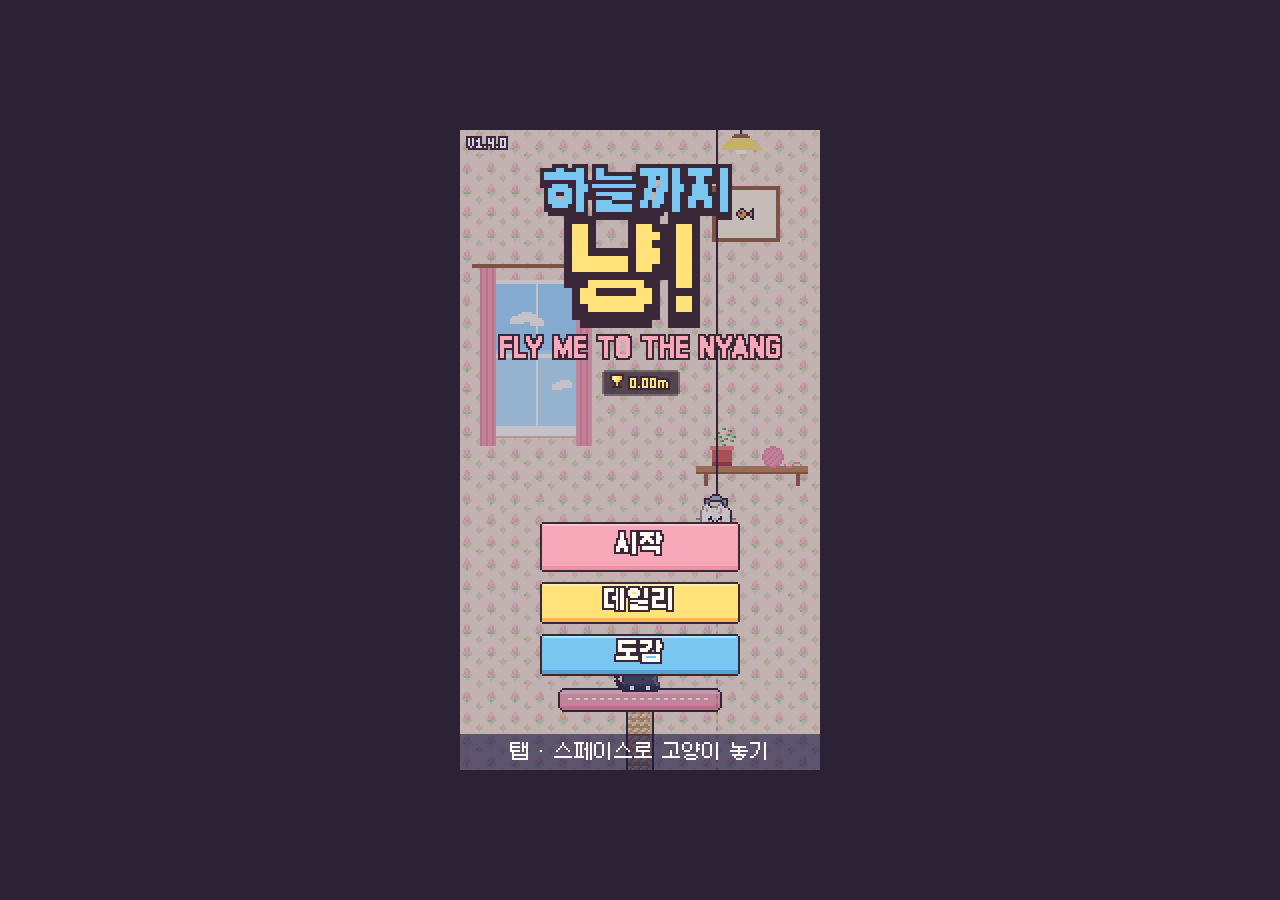
==== index.html @ babbe8de "깨진 글씨 수정, 기울어진 고양이 얼굴 보존(RotSprite), 앱 아이콘 추가 (v1.4.0) - 도트 숫자 글꼴에 빠진 영문 대문자 추가 (PERFECT 깨짐), 외곽선이 글" ====
<!doctype html>
<html lang="ko">
<head>
  <meta charset="utf-8">
  <meta name="viewport" content="width=device-width, initial-scale=1, maximum-scale=1, user-scalable=no">
  <meta name="theme-color" content="#2b2236">
  <title>하늘까지 냥 · Fly Me to the Nyang</title>
  <link rel="icon" type="image/png" sizes="32x32" href="icons/favicon-32.png">
  <link rel="icon" type="image/png" sizes="192x192" href="icons/icon-192.png">
  <link rel="apple-touch-icon" href="icons/apple-touch-icon.png">
  <link rel="manifest" href="manifest.webmanifest">
  <meta name="apple-mobile-web-app-title" content="하늘까지 냥">
  <link rel="stylesheet" href="css/style.css?v=1.4.0">
</head>
<body>
  <canvas id="game" width="180" height="320"></canvas>
  <script src="vendor/matter.min.js?v=1.4.0"></script>
  <script type="module" src="js/main.js?v=1.4.0"></script>
</body>
</html>
---- css/style.css ----
html, body {
  margin: 0;
  height: 100%;
  overflow: hidden;
  background: #2b2236;
  overscroll-behavior: none;
}
body {
  display: flex;
  align-items: center;
  justify-content: center;
  -webkit-user-select: none;
  user-select: none;
  -webkit-tap-highlight-color: transparent;
}
#game {
  display: block;
  image-rendering: pixelated;
  image-rendering: crisp-edges;
  touch-action: none;
  cursor: pointer;
}
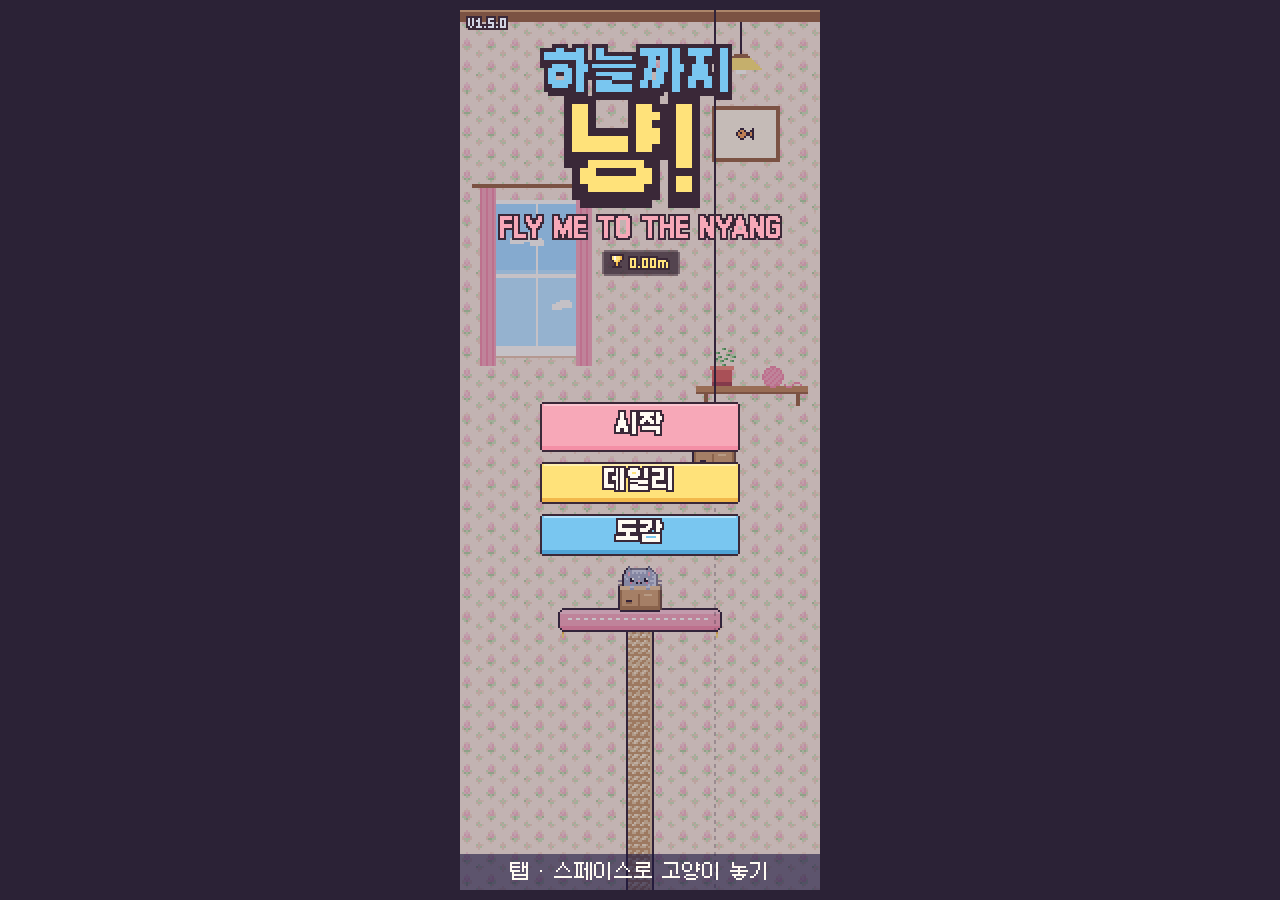
==== commit c0b90683: "화면 비율 맞춤: 세로로 긴 폰에서 위아래 빈 띠 없이 꽉 채움 (v1.5.0) - 세로 칸 수를 기기 비율에 맞춰 320~440으로, 가로 180은 고정 - 폰은 가로를 꽉 채우" ====
--- a/index.html
+++ b/index.html
@@ -10,11 +10,11 @@
   <link rel="apple-touch-icon" href="icons/apple-touch-icon.png">
   <link rel="manifest" href="manifest.webmanifest">
   <meta name="apple-mobile-web-app-title" content="하늘까지 냥">
-  <link rel="stylesheet" href="css/style.css?v=1.4.0">
+  <link rel="stylesheet" href="css/style.css?v=1.5.0">
 </head>
 <body>
   <canvas id="game" width="180" height="320"></canvas>
-  <script src="vendor/matter.min.js?v=1.4.0"></script>
-  <script type="module" src="js/main.js?v=1.4.0"></script>
+  <script src="vendor/matter.min.js?v=1.5.0"></script>
+  <script type="module" src="js/main.js?v=1.5.0"></script>
 </body>
 </html>
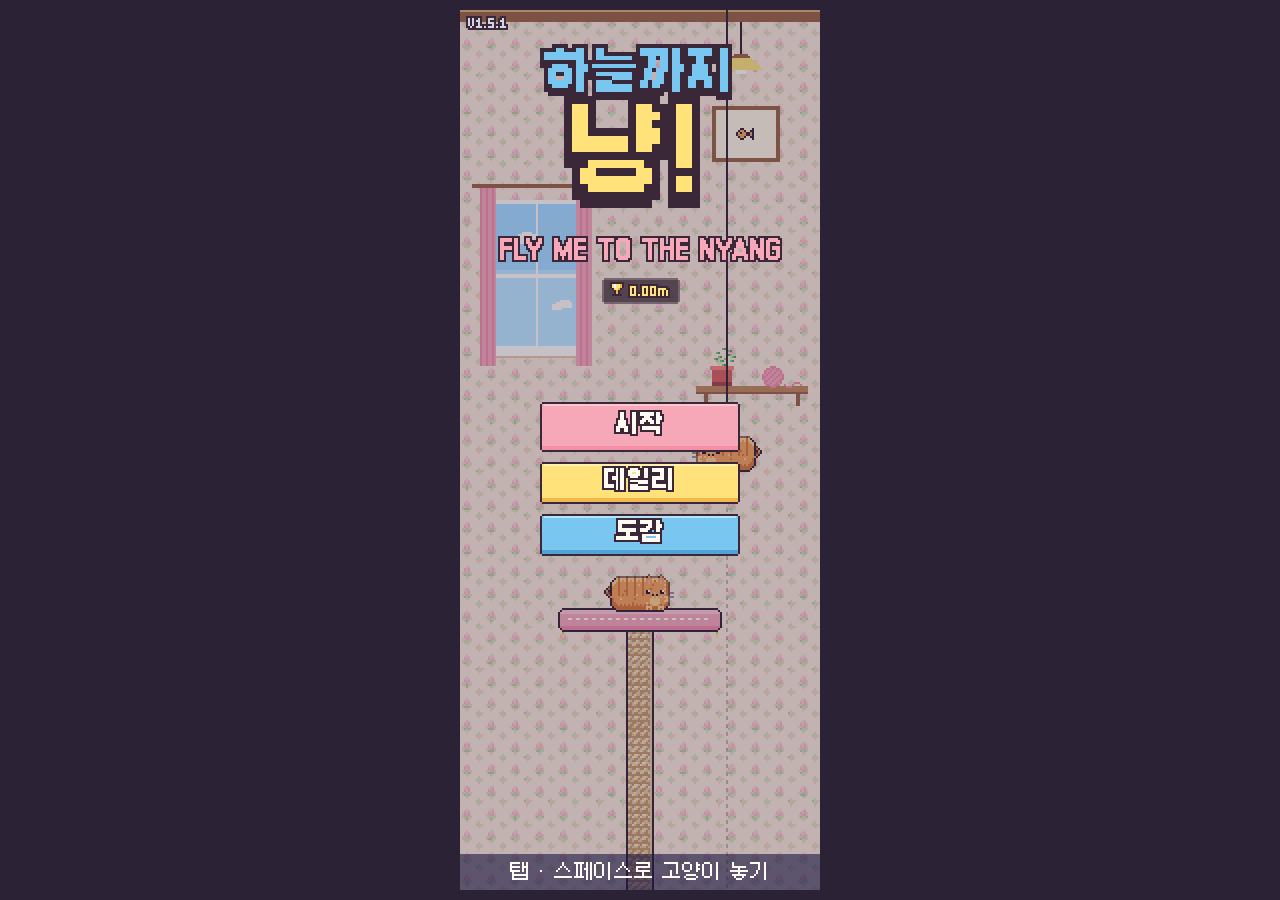
==== commit eb099b70: "타이틀 로고와 부제 사이 간격 넓힘 (v1.5.1) Co-Authored-By: Claude Opus 5.5 <noreply@anthropic.com> Claude-Session:" ====
--- a/index.html
+++ b/index.html
@@ -10,11 +10,11 @@
   <link rel="apple-touch-icon" href="icons/apple-touch-icon.png">
   <link rel="manifest" href="manifest.webmanifest">
   <meta name="apple-mobile-web-app-title" content="하늘까지 냥">
-  <link rel="stylesheet" href="css/style.css?v=1.5.0">
+  <link rel="stylesheet" href="css/style.css?v=1.5.1">
 </head>
 <body>
   <canvas id="game" width="180" height="320"></canvas>
-  <script src="vendor/matter.min.js?v=1.5.0"></script>
-  <script type="module" src="js/main.js?v=1.5.0"></script>
+  <script src="vendor/matter.min.js?v=1.5.1"></script>
+  <script type="module" src="js/main.js?v=1.5.1"></script>
 </body>
 </html>
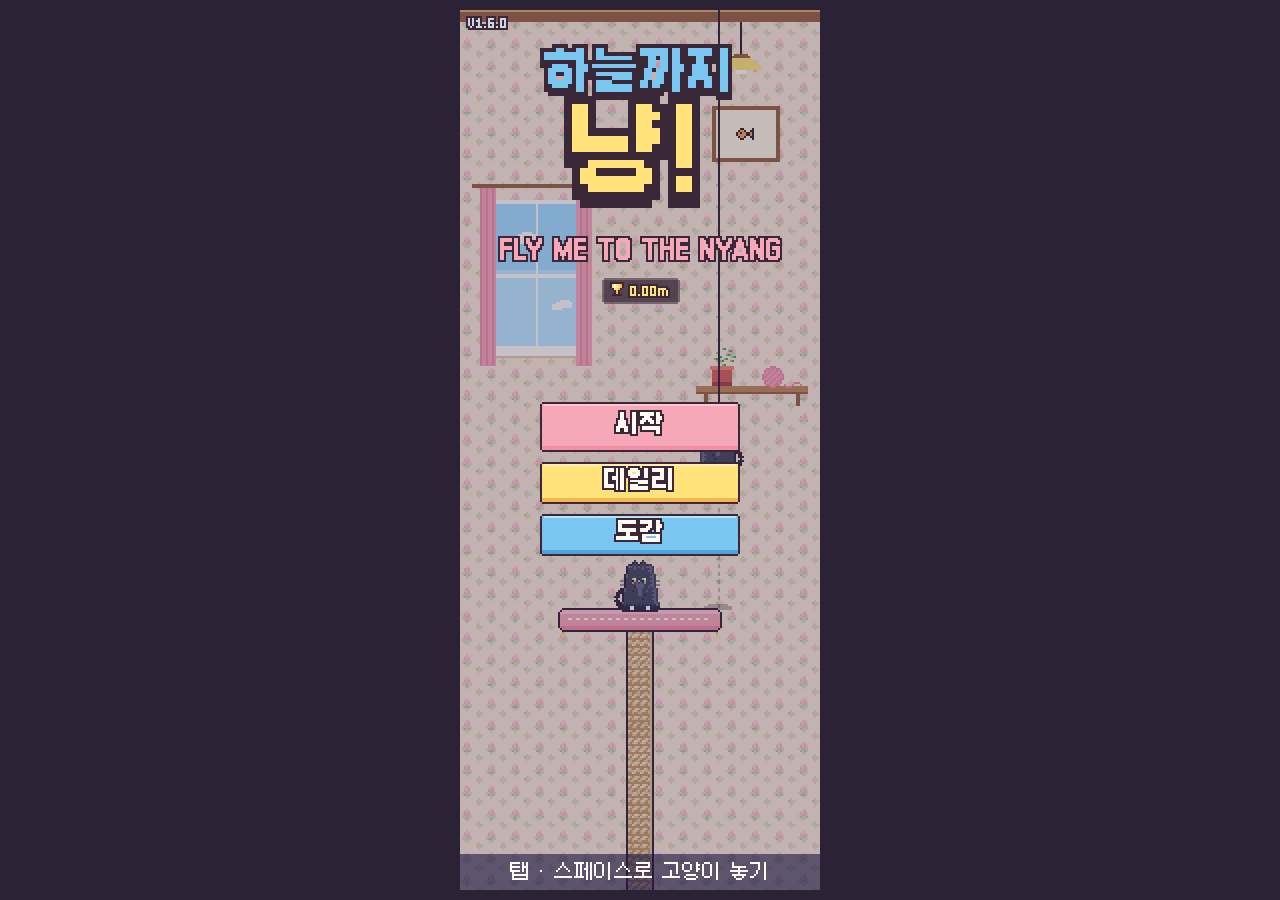
==== commit 68d7d323: "가운데 쌓기 도우미: 꼭대기 위 크레인 감속, 자석 보정, 착지 그림자 (v1.6.0) - 크레인이 꼭대기 고양이 위를 지날 때 최저 0.4배로 느려짐 - 꼭대기 중심 ±4px 안" ====
--- a/index.html
+++ b/index.html
@@ -10,11 +10,11 @@
   <link rel="apple-touch-icon" href="icons/apple-touch-icon.png">
   <link rel="manifest" href="manifest.webmanifest">
   <meta name="apple-mobile-web-app-title" content="하늘까지 냥">
-  <link rel="stylesheet" href="css/style.css?v=1.5.1">
+  <link rel="stylesheet" href="css/style.css?v=1.6.0">
 </head>
 <body>
   <canvas id="game" width="180" height="320"></canvas>
-  <script src="vendor/matter.min.js?v=1.5.1"></script>
-  <script type="module" src="js/main.js?v=1.5.1"></script>
+  <script src="vendor/matter.min.js?v=1.6.0"></script>
+  <script type="module" src="js/main.js?v=1.6.0"></script>
 </body>
 </html>
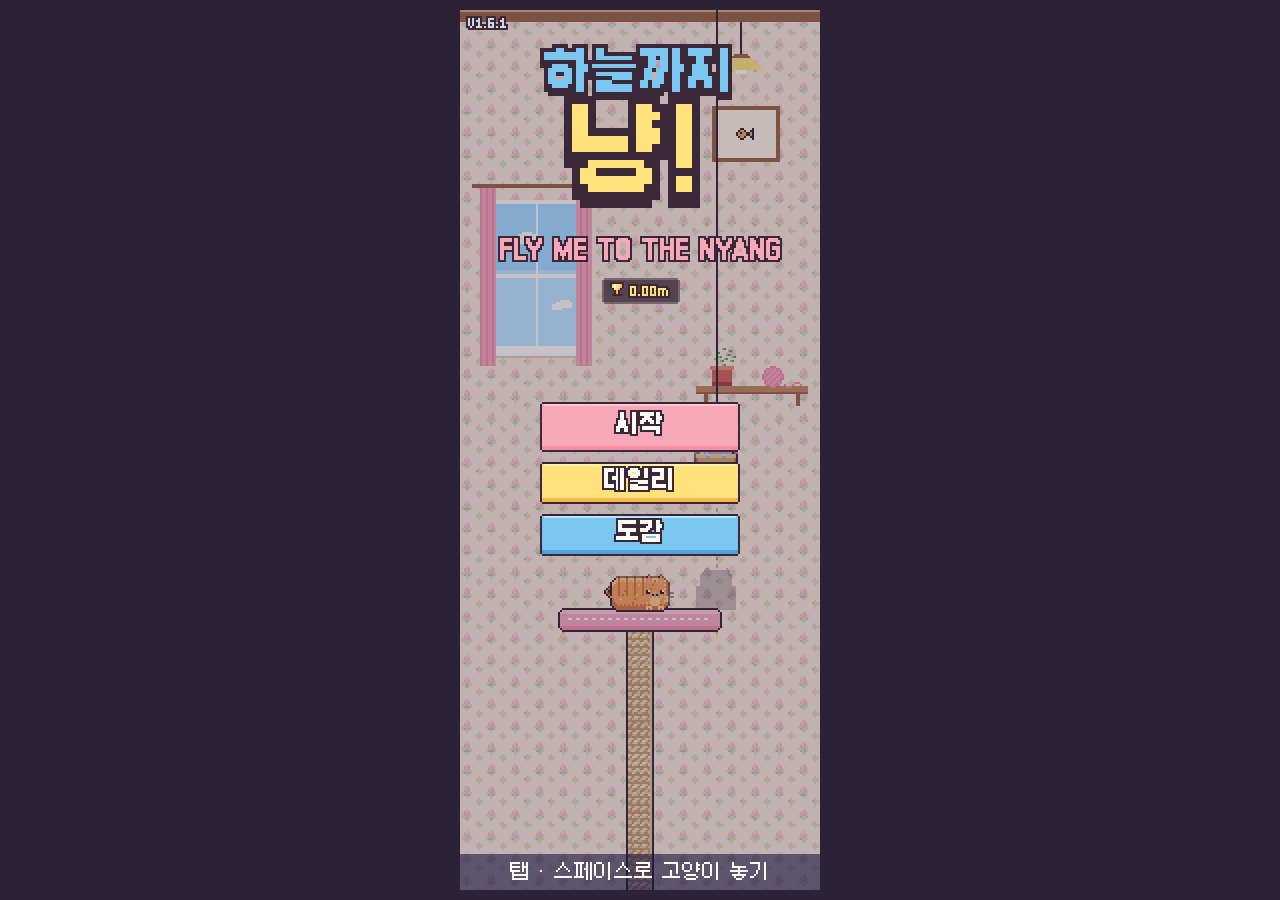
==== commit 866475ae: "자석 보정을 부드럽게, 착지 표시를 고양이 모양 실루엣으로 (v1.6.1) - 놓는 순간 순간이동 대신 떨어지는 동안 정중앙 쪽으로 끌어당김 - 크레인 감속을 완만하게 (smoot" ====
--- a/index.html
+++ b/index.html
@@ -10,11 +10,11 @@
   <link rel="apple-touch-icon" href="icons/apple-touch-icon.png">
   <link rel="manifest" href="manifest.webmanifest">
   <meta name="apple-mobile-web-app-title" content="하늘까지 냥">
-  <link rel="stylesheet" href="css/style.css?v=1.6.0">
+  <link rel="stylesheet" href="css/style.css?v=1.6.1">
 </head>
 <body>
   <canvas id="game" width="180" height="320"></canvas>
-  <script src="vendor/matter.min.js?v=1.6.0"></script>
-  <script type="module" src="js/main.js?v=1.6.0"></script>
+  <script src="vendor/matter.min.js?v=1.6.1"></script>
+  <script type="module" src="js/main.js?v=1.6.1"></script>
 </body>
 </html>
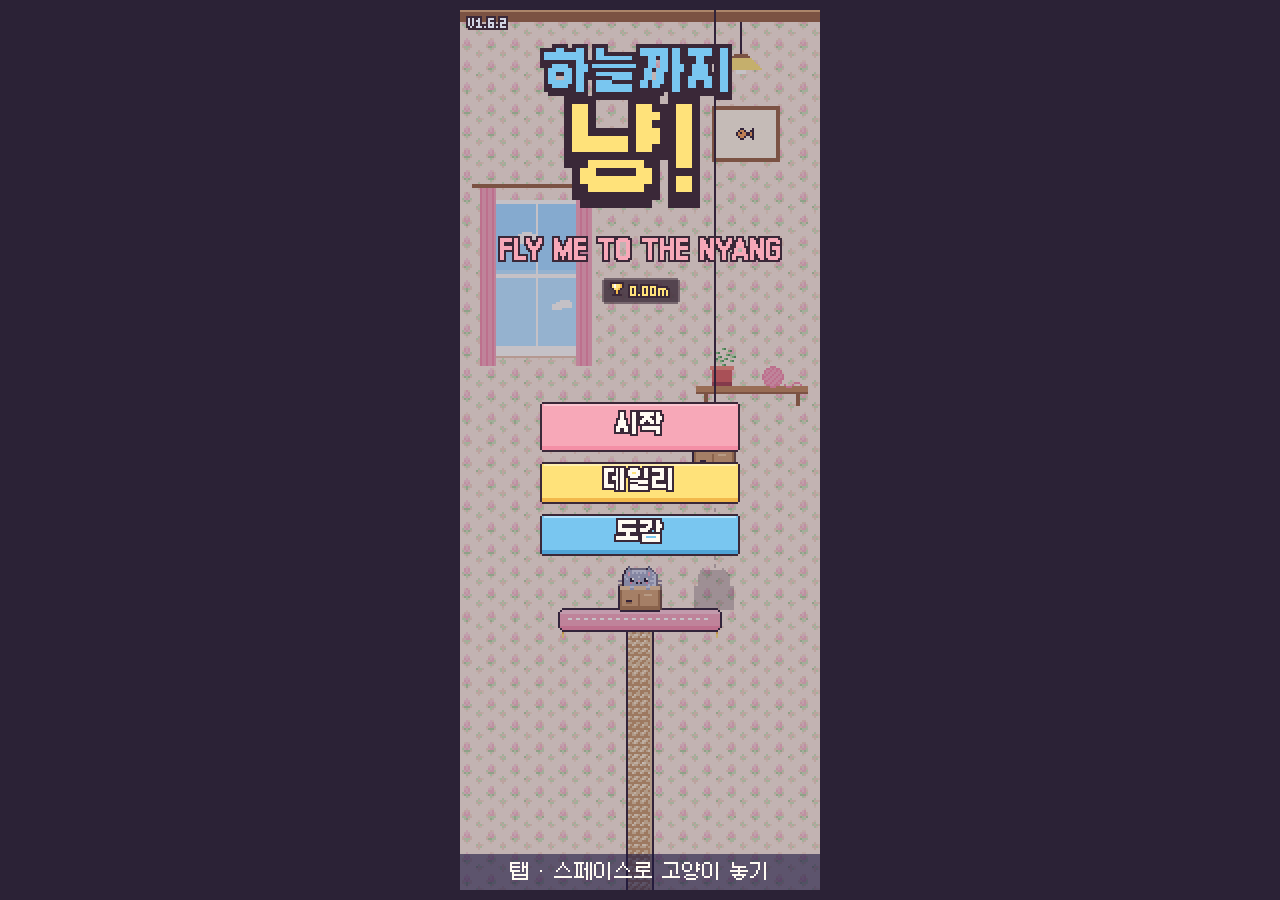
==== commit bf948397: "무너진 뒤 고양이가 공중에 걸려 있던 문제 수정 (v1.6.2) - 동결은 아래에서부터, 방석·동결 고양이 위에 얹힌 고양이만 - 고양이가 떨어져 나가면 잠든 고양이를 깨워 받침이" ====
--- a/index.html
+++ b/index.html
@@ -10,11 +10,11 @@
   <link rel="apple-touch-icon" href="icons/apple-touch-icon.png">
   <link rel="manifest" href="manifest.webmanifest">
   <meta name="apple-mobile-web-app-title" content="하늘까지 냥">
-  <link rel="stylesheet" href="css/style.css?v=1.6.1">
+  <link rel="stylesheet" href="css/style.css?v=1.6.2">
 </head>
 <body>
   <canvas id="game" width="180" height="320"></canvas>
-  <script src="vendor/matter.min.js?v=1.6.1"></script>
-  <script type="module" src="js/main.js?v=1.6.1"></script>
+  <script src="vendor/matter.min.js?v=1.6.2"></script>
+  <script type="module" src="js/main.js?v=1.6.2"></script>
 </body>
 </html>
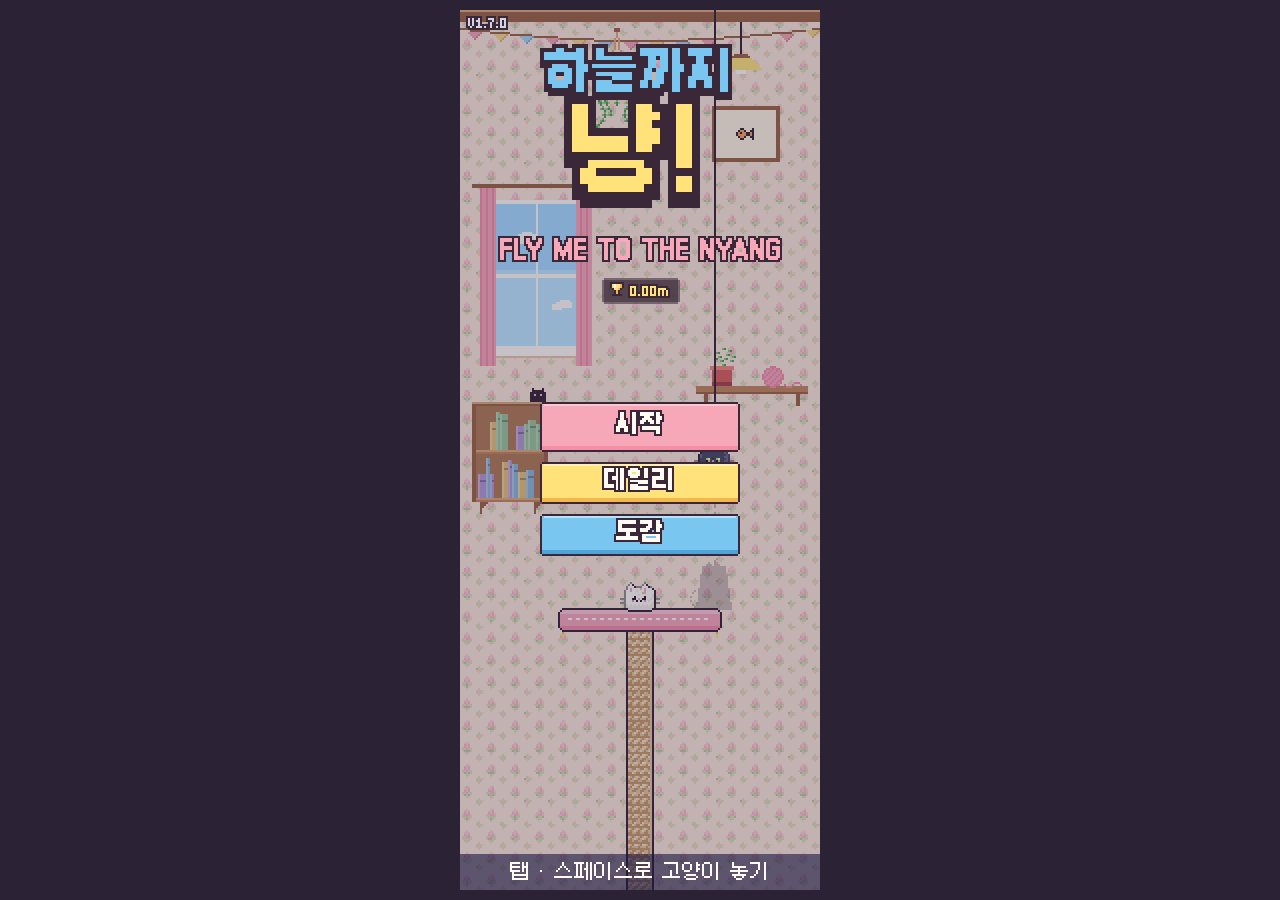
==== commit 2f9103bd: "배경 도트 디테일 강화, 데일리 모드 안내 추가 (v1.7.0) - 하늘 디더 그라데이션, 방 소품(가랜드·시계·책장·행잉 화분) - 마을 집 디테일·나무·먼 스카이라인·줄무늬 해" ====
--- a/index.html
+++ b/index.html
@@ -10,11 +10,11 @@
   <link rel="apple-touch-icon" href="icons/apple-touch-icon.png">
   <link rel="manifest" href="manifest.webmanifest">
   <meta name="apple-mobile-web-app-title" content="하늘까지 냥">
-  <link rel="stylesheet" href="css/style.css?v=1.6.2">
+  <link rel="stylesheet" href="css/style.css?v=1.7.0">
 </head>
 <body>
   <canvas id="game" width="180" height="320"></canvas>
-  <script src="vendor/matter.min.js?v=1.6.2"></script>
-  <script type="module" src="js/main.js?v=1.6.2"></script>
+  <script src="vendor/matter.min.js?v=1.7.0"></script>
+  <script type="module" src="js/main.js?v=1.7.0"></script>
 </body>
 </html>
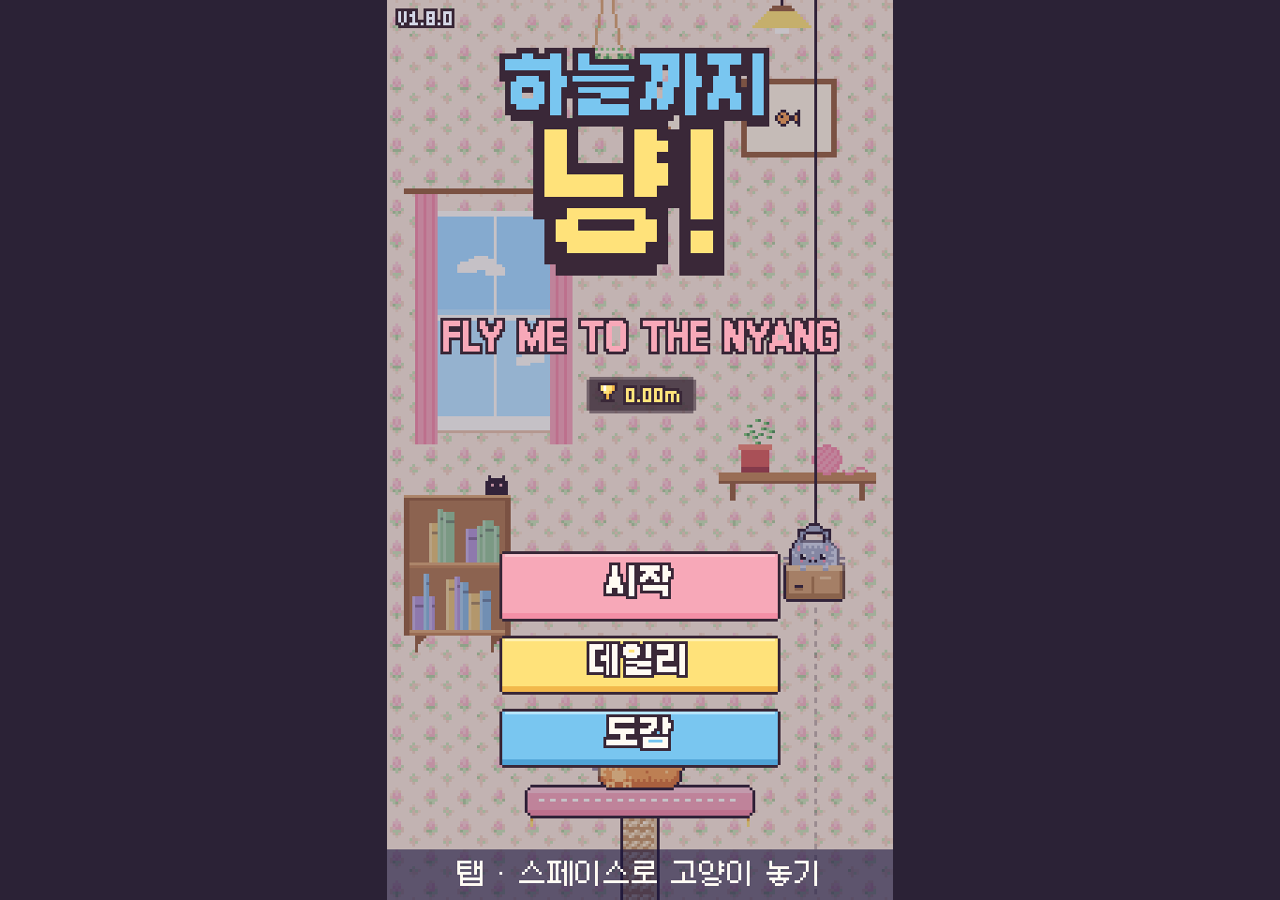
==== commit 3e4ec50c: "크레인 속도 올림, 노트북 화면에서 게임을 높이에 꽉 맞춰 크게 (v1.8.0) - 크레인 시작 44px/s, 6마리마다 +4, 상한 110 - 가로로 넓은 화면은 세로 320칸을" ====
--- a/index.html
+++ b/index.html
@@ -10,11 +10,11 @@
   <link rel="apple-touch-icon" href="icons/apple-touch-icon.png">
   <link rel="manifest" href="manifest.webmanifest">
   <meta name="apple-mobile-web-app-title" content="하늘까지 냥">
-  <link rel="stylesheet" href="css/style.css?v=1.7.0">
+  <link rel="stylesheet" href="css/style.css?v=1.8.0">
 </head>
 <body>
   <canvas id="game" width="180" height="320"></canvas>
-  <script src="vendor/matter.min.js?v=1.7.0"></script>
-  <script type="module" src="js/main.js?v=1.7.0"></script>
+  <script src="vendor/matter.min.js?v=1.8.0"></script>
+  <script type="module" src="js/main.js?v=1.8.0"></script>
 </body>
 </html>
